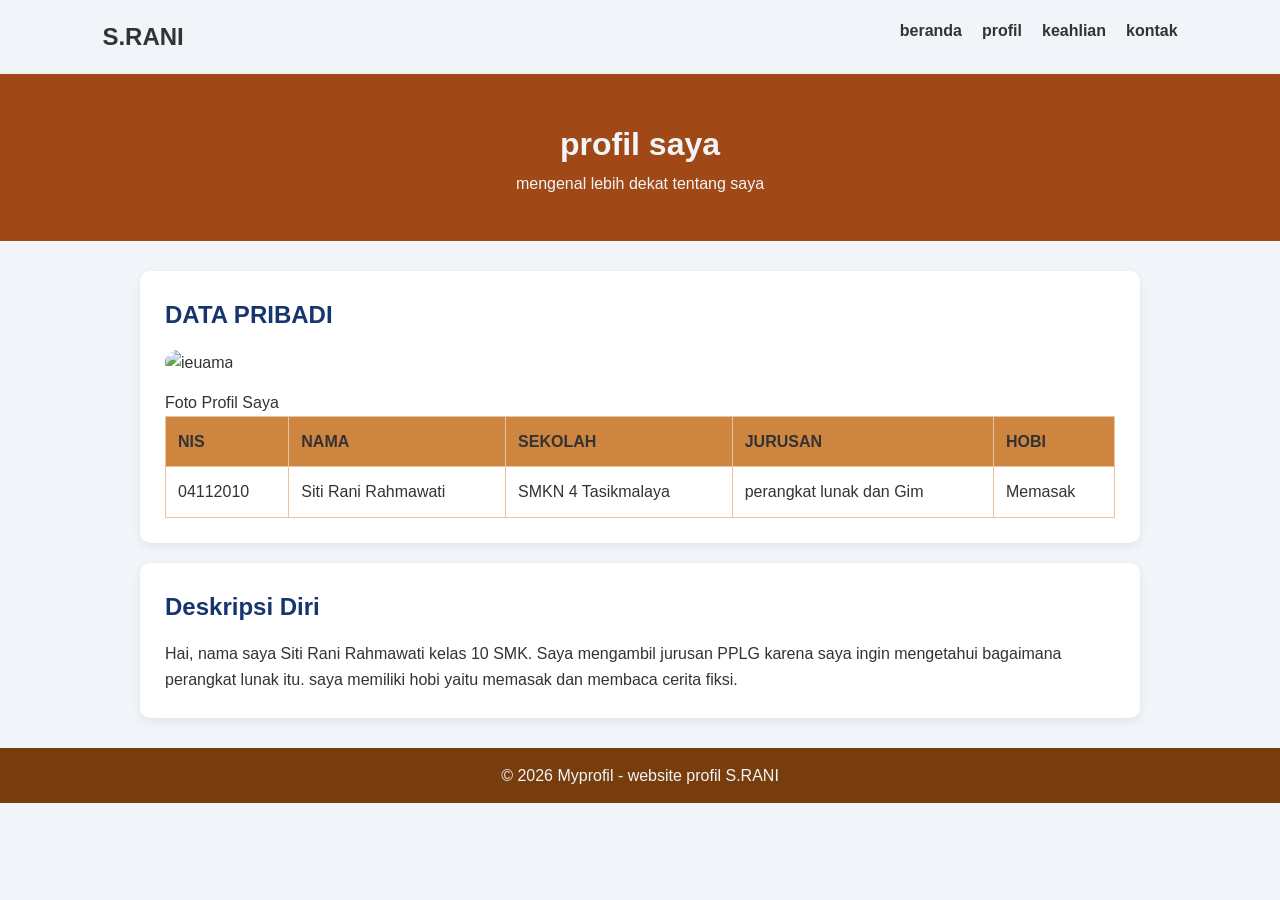
==== profil.html @ 644d54e0 "Add files via upload" ====
<!DOCTYPE html>
<html lang="en">
<head>
    <meta charset="UTF-8">
    <meta name="viewport" content="width=device-width, initial-scale=1.0">
    <title>Profil</title>
    <link rel="stylesheet" href="style.css">
</head>
<body>
   <nav>
        <h1>S.RANI</h1>
        <ul> 
            <li><a href="index.html">beranda</a></li>
            <li><a href="profil.html">profil</a></li>
            <li><a href="keahlian.html">keahlian</a></li>
            <li><a href="kontak.html">kontak</a></li>
        </ul>
    </nav>

    <header>
       <h1>profil saya</h1>
      <p>mengenal lebih dekat tentang saya</p>
    </header>
    <main>
        <article>
            <h2>DATA PRIBADI</h2>
            
            <figure>
                <img src="gambar/s.rani.jpeg" alt="ieuama">
                <figcaption>Foto Profil Saya</figcaption>
            </figure>
            <table border="1">
                <tr>
                <th>NIS</th>
                <th>NAMA</th>
                <th>SEKOLAH</th>
                <th>JURUSAN</th>
                <th>HOBI</th>
                </tr>
                <tr>
                    <td>04112010</td>
                    <td>Siti Rani Rahmawati</td>
                    <td>SMKN 4 Tasikmalaya</td>
                    <td>perangkat lunak dan Gim</td>
                    <td>Memasak</td>
                </tr>
            </table>
        </article>
        <section>
            <h2>Deskripsi Diri</h2>
            <p>Hai, nama saya Siti Rani Rahmawati kelas 10 SMK. Saya mengambil 
                jurusan PPLG karena saya ingin mengetahui bagaimana perangkat lunak itu.
                saya memiliki hobi yaitu memasak dan membaca cerita fiksi.</p>
        </section>
    </main>
    <footer>
        <p>&copy; 2026 Myprofil - website profil S.RANI </p>
    </footer>
</body>
</html>
---- style.css ----
*{
    margin: 0;
    padding: 0;
    box-sizing: border-box;
}
body{
    font-family: Arial, Helvetica, sans-serif;
    background-color: #f1f5f9;
    color: #333;
    line-height: 1.6;
}
nav{
    background-color: #f1f5f9;
    padding: 18px 8%;
    display: flex;
    justify-content: space-between;
    text-align: left;
    position: sticky;
    top: 0;
    z-index: 100;

}
nav a{
    color: #333;
    text-decoration: none;
    font-weight: bold;
}
nav a:hover,
nav a.aktif{
    background-color: #3b82f6;
    border-radius: 5px;

}
nav ul{
    display: flex;
    gap: 20px;
    list-style: none;
}
header{
    background-color: #a04916;
    color: #f1f5f9;
    text-align: center;
    padding: 45px 20px;
}
main{
    width: 85%;
    max-width: 1000px;
    margin: 30px auto;
}
section,article{
    background-color: white;
    padding: 25px;
    margin-bottom: 20px;
    border-radius: 10px;
    box-shadow: 0 3px 10px #00000012;
}
h2{
    color: #163570;
    margin-bottom: 15px;
}
h3{
    color: #2563eb;
    margin-bottom: 10px;
}
.format{
    text-align: center;
}
.format img,figure img{
    width: 170px;
    height: 170px;
    object-fit: cover;
    border-radius: 50px;
    margin-bottom: 15px;
}
footer{
    background-color: #773d0d;
    color: #f1f5f9;
    text-align: center;
    padding: 15px;
}
table{
    width: 100%;
    border-collapse: collapse;
}
th,td{
    padding: 12px;
    border: 1px solid #e8c39e;
    text-align: left;
}
th{
   background-color:peru;
}
label{
    display: block;
    margin-top: 12px;
}
input,textarea{
    width: 100%;
    padding: 10px;
    margin-top: 5px;
    border: 1px solid ;
    border-radius: 5px;
    font-family: arial;
}
@media (max-width:600px){
    main{
        width: 95px;
    }
    nav a{
        display: flex;
    }
    header{
        padding: 25px;
    }
}
button{
    background-color: #2563eb;
    color: aliceblue;
    padding: 10px 30px;
    border-radius: 5px;
}
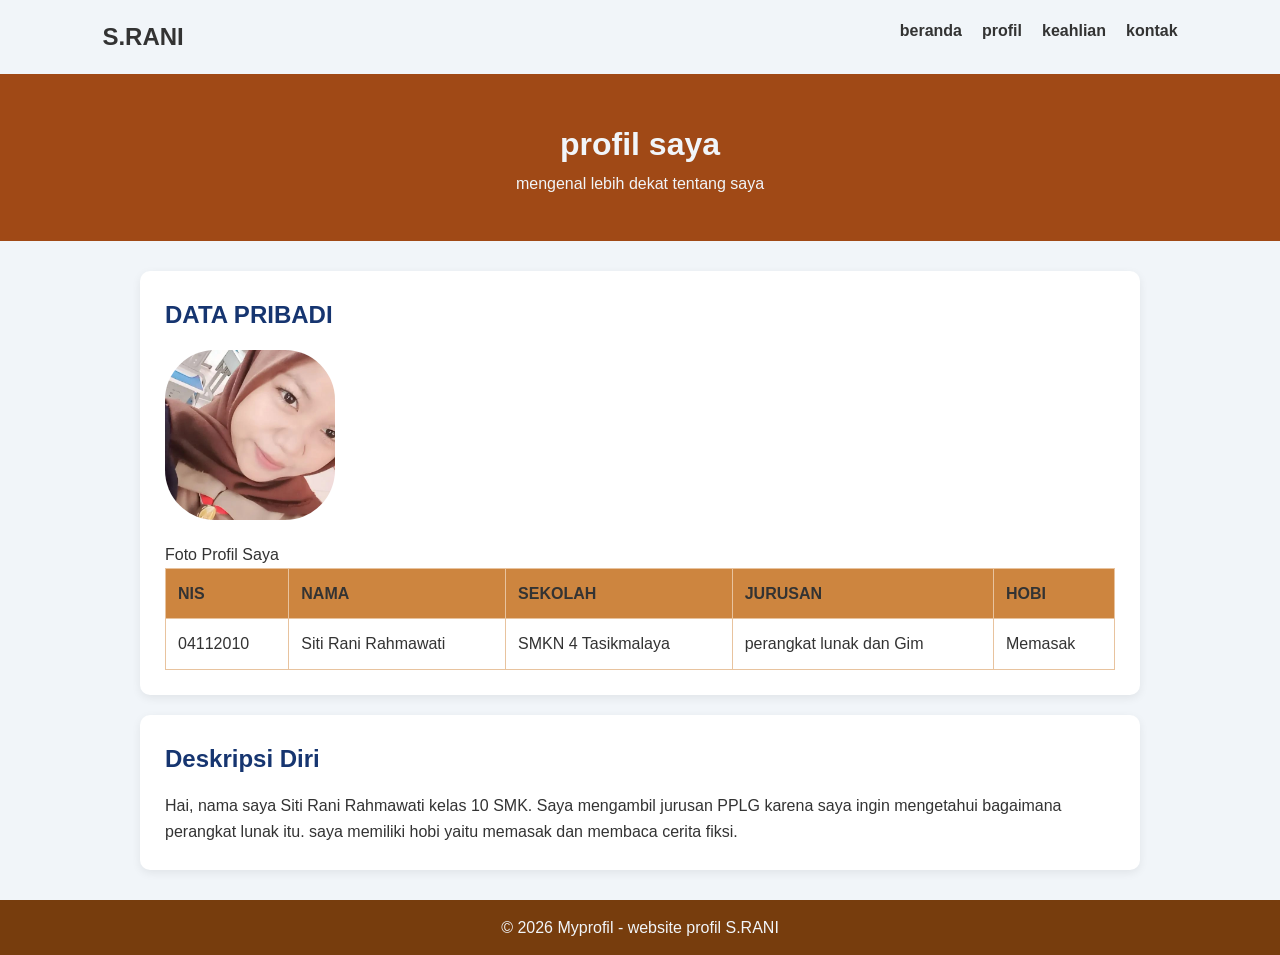
==== commit 802be50d: "Update profil.html" ====
--- a/profil.html
+++ b/profil.html
@@ -26,7 +26,7 @@
             <h2>DATA PRIBADI</h2>
             
             <figure>
-                <img src="gambar/s.rani.jpeg" alt="ieuama">
+                <img src="s.rani.jpeg" alt="ieuama">
                 <figcaption>Foto Profil Saya</figcaption>
             </figure>
             <table border="1">
@@ -57,4 +57,4 @@
         <p>&copy; 2026 Myprofil - website profil S.RANI </p>
     </footer>
 </body>
-</html>+</html>
